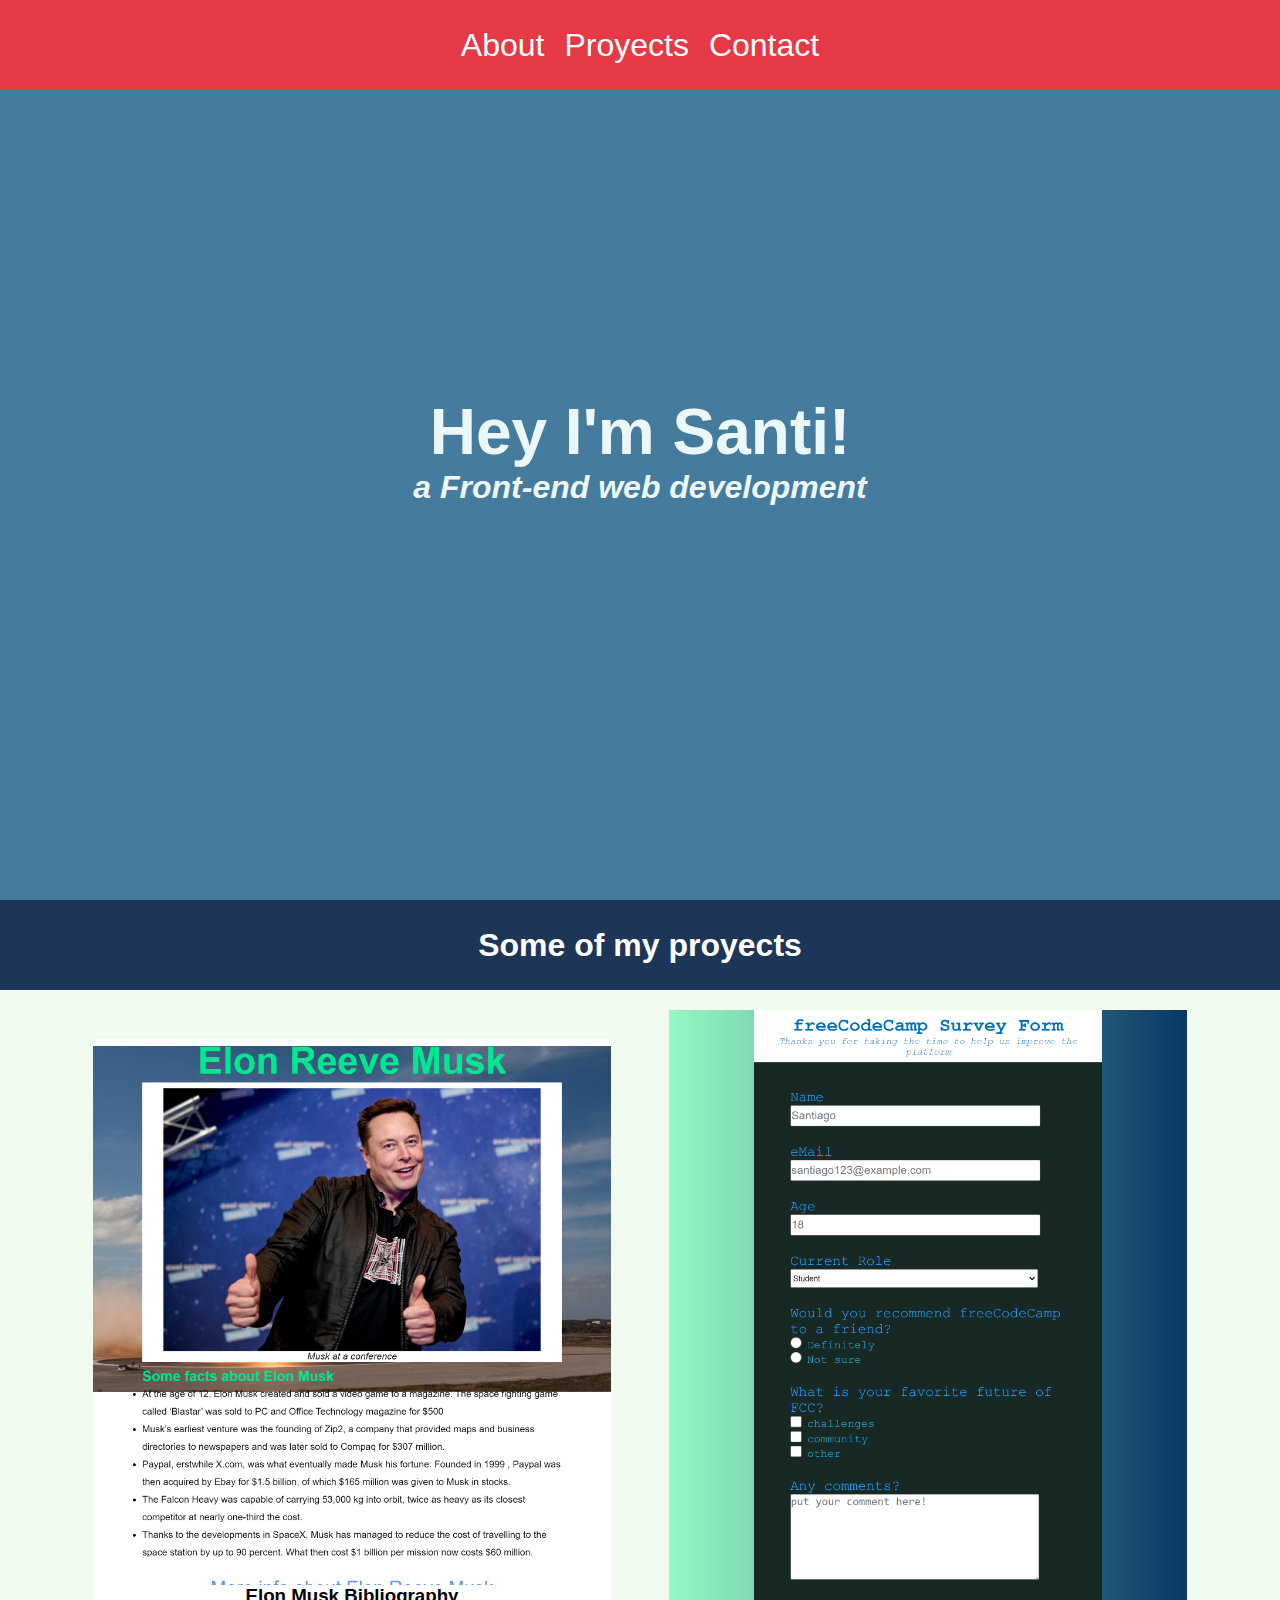
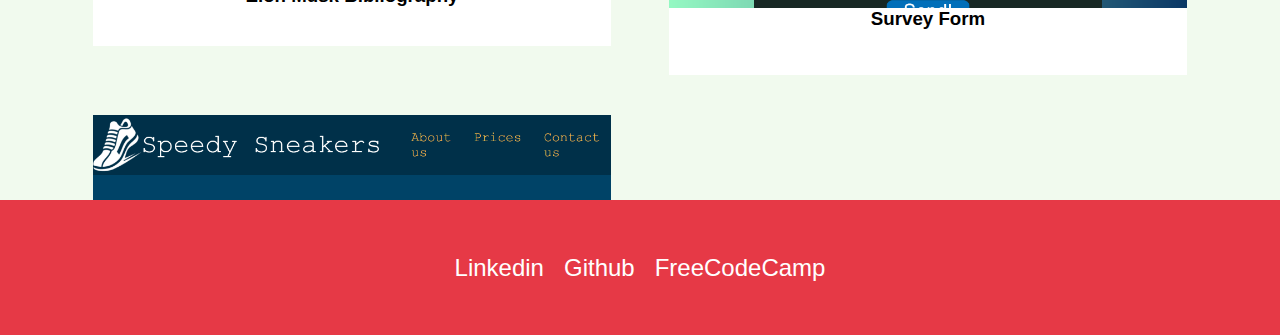
==== index.html @ b07e13bd "agrego el proyecto principal desde el cual se visualizan los demas proyectos creados" ====
<!DOCTYPE html>
<html lang="en">
<head>
    <meta charset="UTF-8">
    <meta http-equiv="X-UA-Compatible" content="IE=edge">
    <meta name="viewport" content="width=device-width, initial-scale=1.0">
    <title>Document</title>
    <link rel="stylesheet" href="style.css">
</head>
<body>
    
    <nav id="navbar">
        <ul>
            <li><a href="#welcome-section">About</a></li>
            <li><a href="#proyects">Proyects</a></li>
            <li><a href="#contact">Contact</a></li>
        </ul>
    </nav>

    <div id="welcome-section">
        <h1>Hey I'm Santi!</h1>
        <h2>a Front-end web development</h2>
    </div>

    <div id="proyects">
        <h2>Some of my proyects</h2>
        <div class="proyects-tiles">
            <div class="proyect-tile">
                <a href="proyects/proyect 1 FCC/index.html"> 
                    <img src="media/1.png" alt="">
                </a>
                <h3 class="proyect-description">Elon Musk Bibliography</h3>
            </div>        
            <div class="proyect-tile">
                <a href="proyects/proyect 2 FCC/index.html"><img src="media/2.png" alt=""></a>
                <h3 class="proyect-description">Survey Form</h3>
            </div>        
            <div class="proyect-tile">
                <a href="proyects/proyect 3 FCC/aver.html"><img src="media/3.png" alt=""></a>
                <h3 class="proyect-description">Landing Page</h3>
            </div>    
            <div class="proyect-tile">
                <a href="proyects/proyect 4 FCC/index.html"><img src="media/4.png" alt=""></a>
                <h3 class="proyect-description">Technical Documentation</h3>
            </div>    
        </div>
    </div>

    <div id="contact">
        <div class="contact-tile" id="linkedin"><a href="https://www.linkedin.com/in/santiago-bruno/" target="_blank">Linkedin</a></div>
        <div class="contact-tile" id="github"><a href="" target="_blank">Github</a></div>
        <div class="contact-tile" id="freecodecamp"><a id="profile-link" href="https://www.freecodecamp.org/soysantiagobruno" target="_blank">FreeCodeCamp</a></div>
    </div>


    <!-- freeCodeCamp test -->
    <script src="https://cdn.freecodecamp.org/testable-projects-fcc/v1/bundle.js"></script>
</body>
</html>
---- style.css ----
*{
    margin: 0px;
    padding: 0px;
    font-family: 'Gill Sans', 'Gill Sans MT', Calibri, 'Trebuchet MS', sans-serif;
}

#navbar{
    width: 100%;
    height: 10vh;
    background-color: #E63946;

    display: flex;
    justify-content: center;
    align-items: center;

    font-size: 2rem;

    position: fixed;
}

#navbar a{
    text-decoration: none;
    color: #fff;
}

#navbar a:hover{
    color: #4361EE;
    text-shadow: 1px 1px 10px white;
}

nav ul{
    display: flex;

    list-style: none;
}
nav li{
    padding: 0px 10px;
}

#welcome-section{
    width: 100%;
    height: 100vh;
    background-color: #457B9D;
    color: #ECF7F8;
    text-align: center;

    display: flex;
    flex-direction: column;
    justify-content: center;
    align-items: center;

    font-size: 2rem;
}

#welcome-section h2{
    font-style: italic;
    font-size: 2rem;
}

#proyects{
    width: 100%;
    height: 100vh;
    background-color: #F1FAEE;

    display: grid;
    justify-content: center;
    justify-items: center;
    grid-template-columns: 1fr;
    grid-template-rows: 10vh 90vh;
    grid-template-areas: "title" "tiles";
}

#proyects h2{
    width: 100%;
    grid-area: title;
    background-color: #1D3557;
    color: #fff;

    display: flex;
    justify-content: center;
    align-items: center;

    font-size: 2rem;
}

.proyects-tiles{
    grid-area: tiles;
    width: 90%;

    display: flex;
    flex-wrap: wrap;
    justify-content: space-around;
    align-items: center;

    overflow: scroll;
}

.proyect-tile{
    max-width: 45%;
    min-width: 25%;  
    min-height: min-content;  
    max-height: 45%;
    overflow: hidden;

    background-color: cadetblue;
    
    margin: 20px 0px;

    display: grid;
    grid-template-columns: 1fr;
    grid-template-rows: 90% 10% ;
    grid-template-areas: "img" "description";
}

.proyect-tile:hover{
    box-shadow: 5px 5px 40px black;
}

.proyect-tile img{
    grid-area: img;
    max-width: 100%;
}

.proyect-description{
    grid-area: description;
    background-color: #fff;
    text-align: center;
}

#contact{
    width: 100%;
    height: 15vh;
    background-color: #E63946;

    display: flex;
    align-items: center;
    justify-content: center;
    
}

.contact-tile{
    width: min-content;
    height: 10vh;
    margin: 0px 10px;

    display: flex;
    justify-content: center;
    align-items: center;

    font-size: 1.5rem;
}

.contact-tile a{
    text-decoration: none;
    color: #fff;
}

.contact-tile a:hover{
    color: deepskyblue;
}

@media screen and (max-width:800px){
    .proyect-tile{
        min-width: 45%;
        max-width: 45%;
    }

    #contact{
        height: 5vh;
    }
}
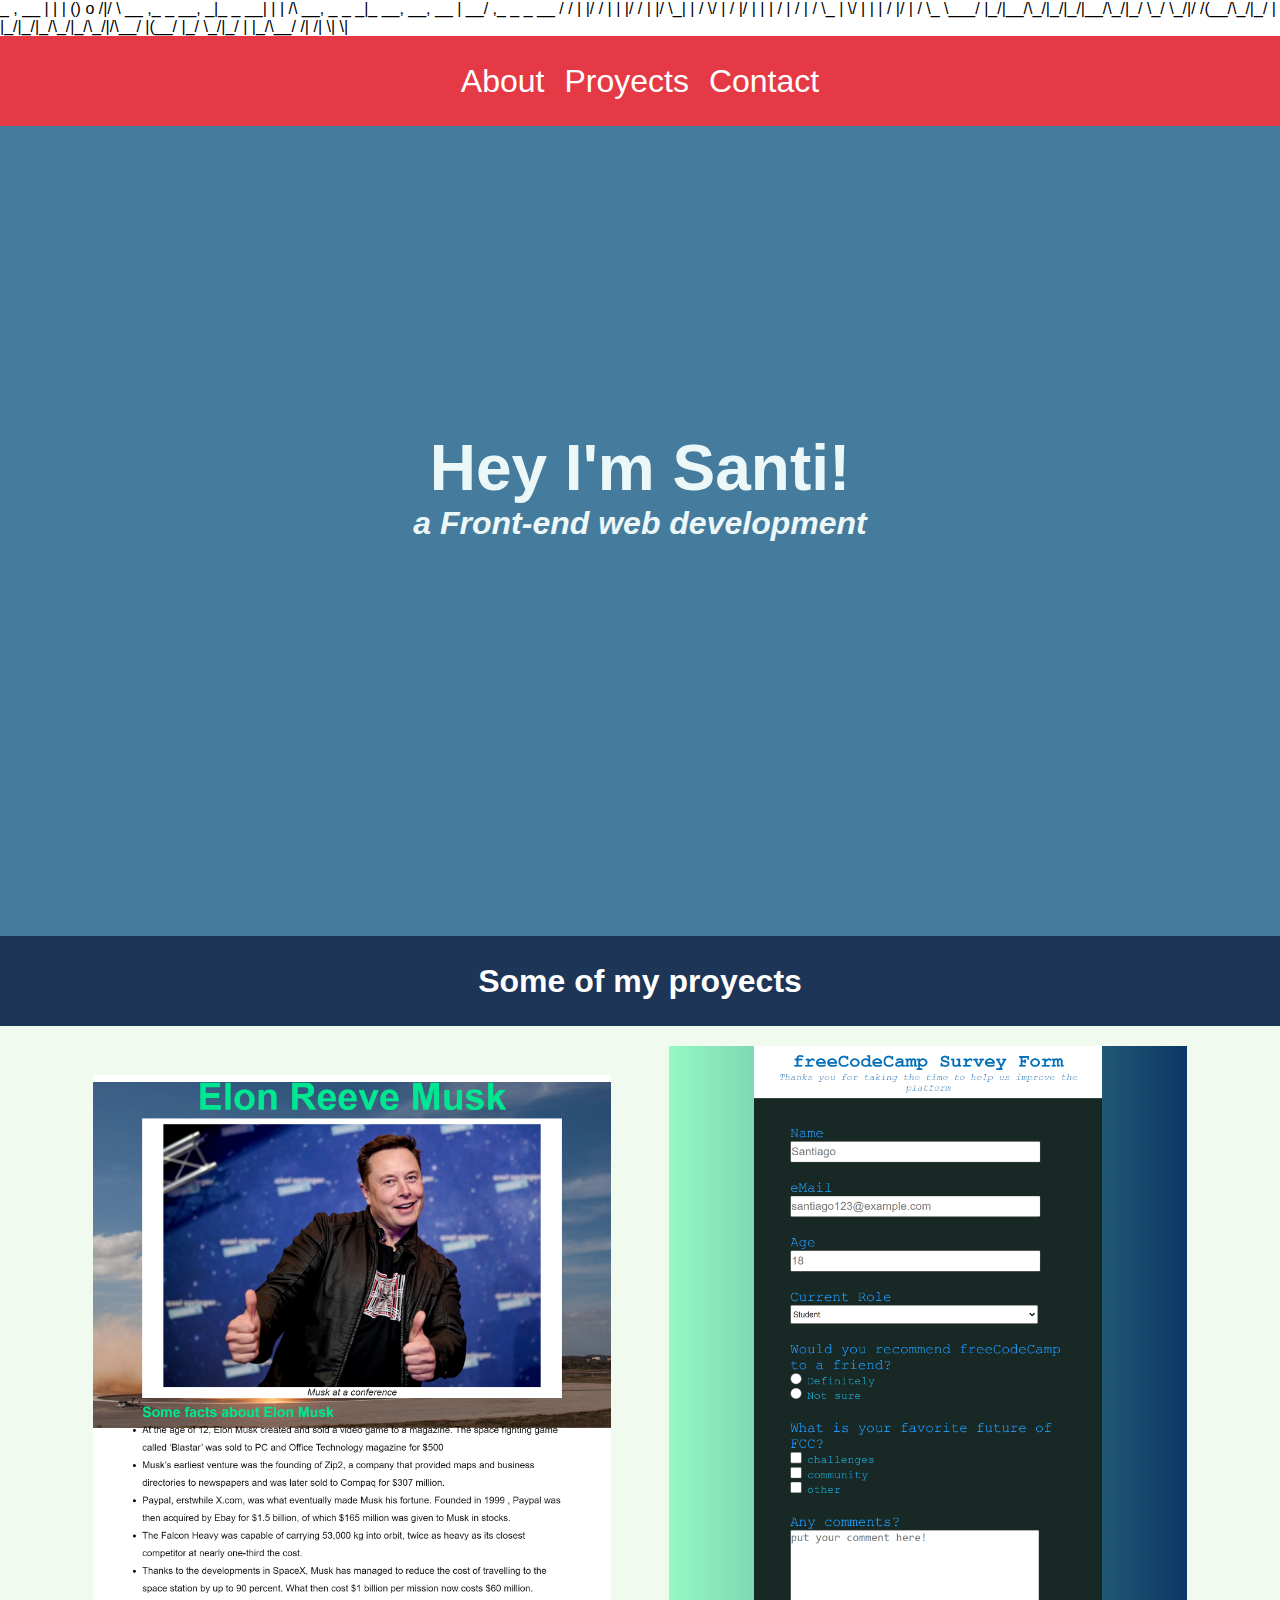
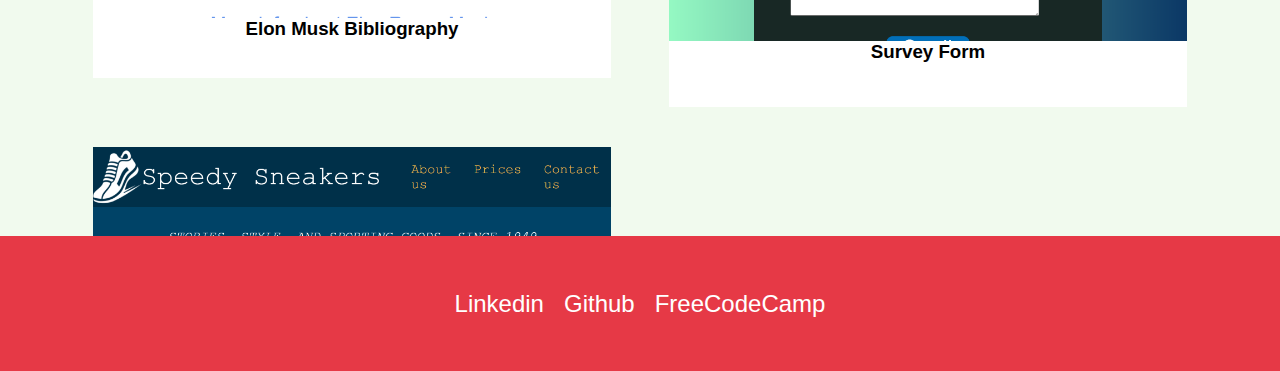
==== commit 1a14b205: "corrección links de contacto" ====
--- a/index.html
+++ b/index.html
@@ -1,3 +1,10 @@
+                                      _                                                       , __                           
+                                |    | |            ()                  o                    /|/  \                          
+  __   ,_    _   __, _|_  _   __|    | |            /\  __,   _  _  _|_     __,   __,  __     | __/ ,_           _  _    __  
+ /    /  |  |/  /  |  |  |/  /  |    |/ \_|   |    /  \/  |  / |/ |  |  |  /  |  /  | /  \_   |   \/  |  |   |  / |/ |  /  \_
+ \___/   |_/|__/\_/|_/|_/|__/\_/|_/   \_/  \_/|/  /(__/\_/|_/  |  |_/|_/|_/\_/|_/\_/|/\__/    |(__/   |_/ \_/|_/  |  |_/\__/ 
+                                             /|                                    /|                                        
+                                             \|                                    \|                                        
 <!DOCTYPE html>
 <html lang="en">
 <head>
@@ -48,12 +55,9 @@
 
     <div id="contact">
         <div class="contact-tile" id="linkedin"><a href="https://www.linkedin.com/in/santiago-bruno/" target="_blank">Linkedin</a></div>
-        <div class="contact-tile" id="github"><a href="" target="_blank">Github</a></div>
-        <div class="contact-tile" id="freecodecamp"><a id="profile-link" href="https://www.freecodecamp.org/soysantiagobruno" target="_blank">FreeCodeCamp</a></div>
+        <div class="contact-tile" id="github"><a href="https://github.com/soySantiagoBruno" target="_blank">Github</a></div>
+        <div class="contact-tile" id="freecodecamp"><a id="profile-link" href="https://www.freecodecamp.org/Santiago_Bruno" target="_blank">FreeCodeCamp</a></div>
     </div>
-
-
-    <!-- freeCodeCamp test -->
-    <script src="https://cdn.freecodecamp.org/testable-projects-fcc/v1/bundle.js"></script>
+    
 </body>
 </html>
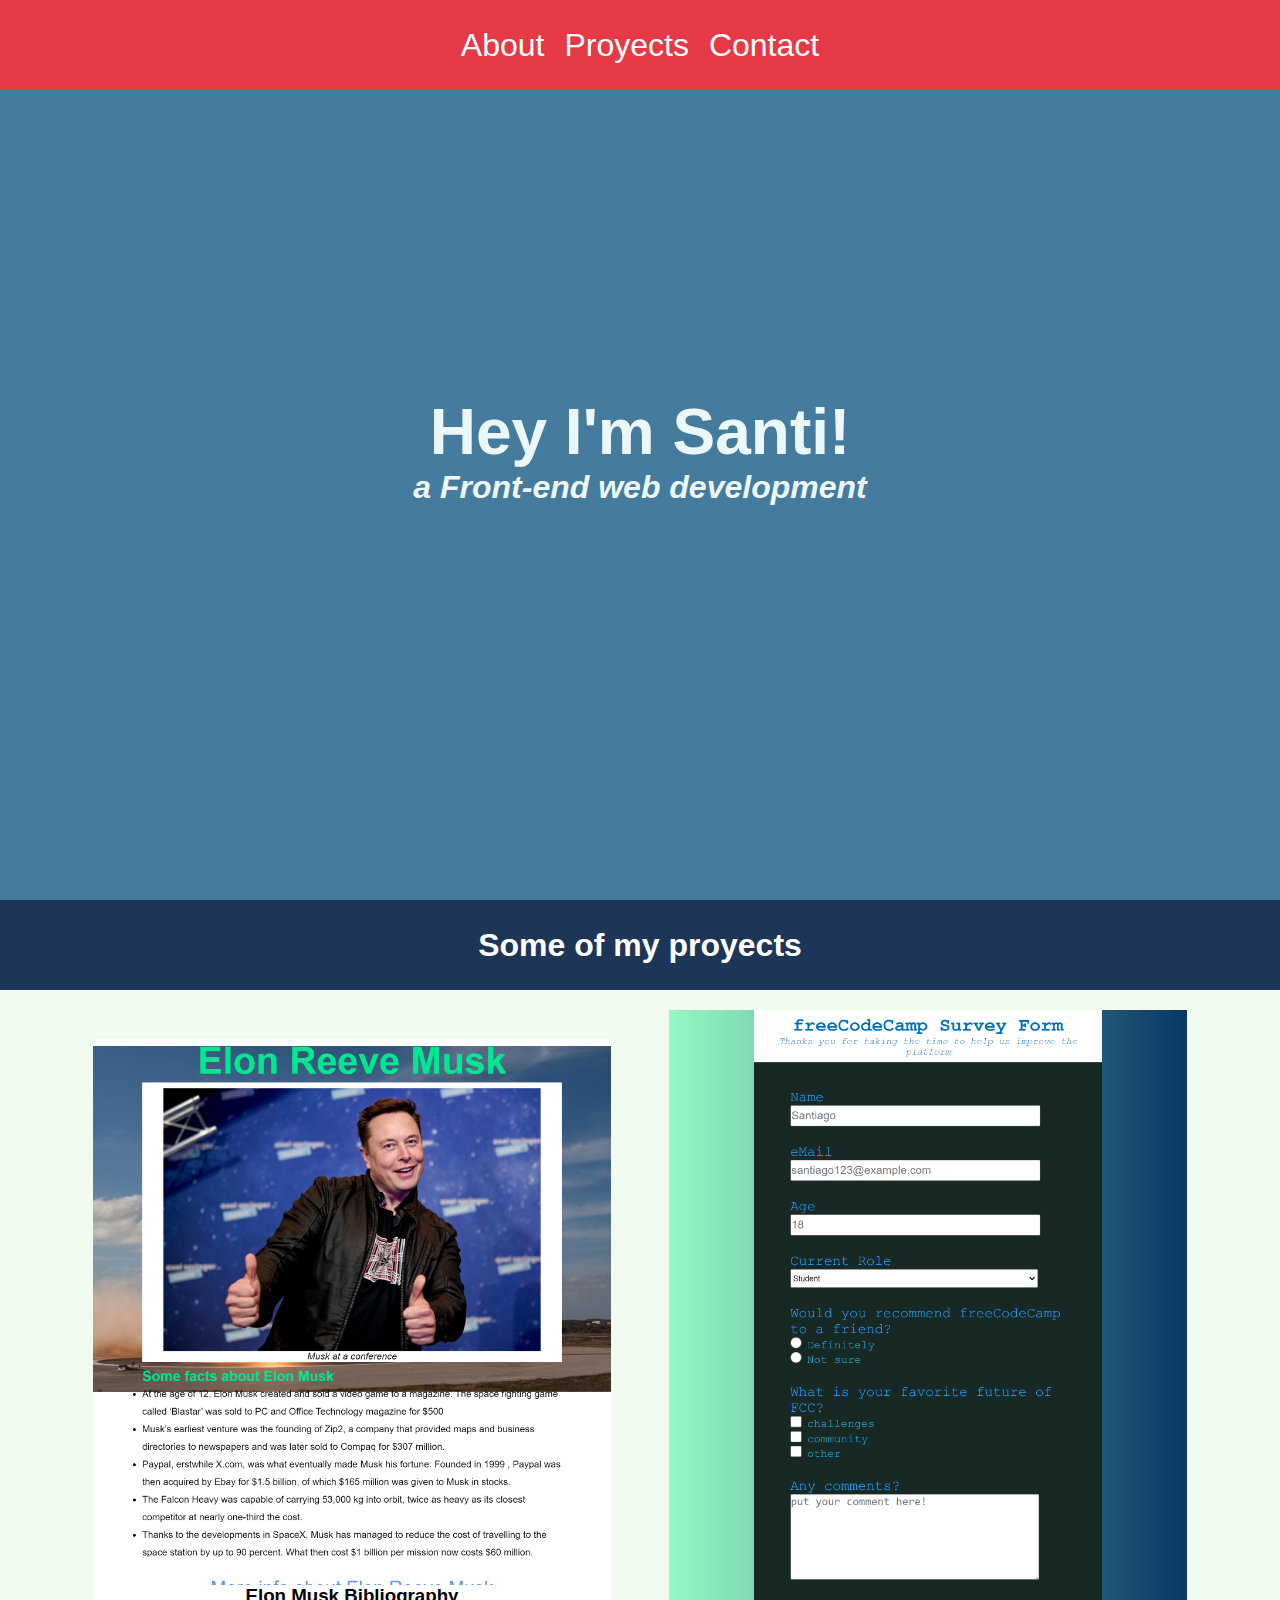
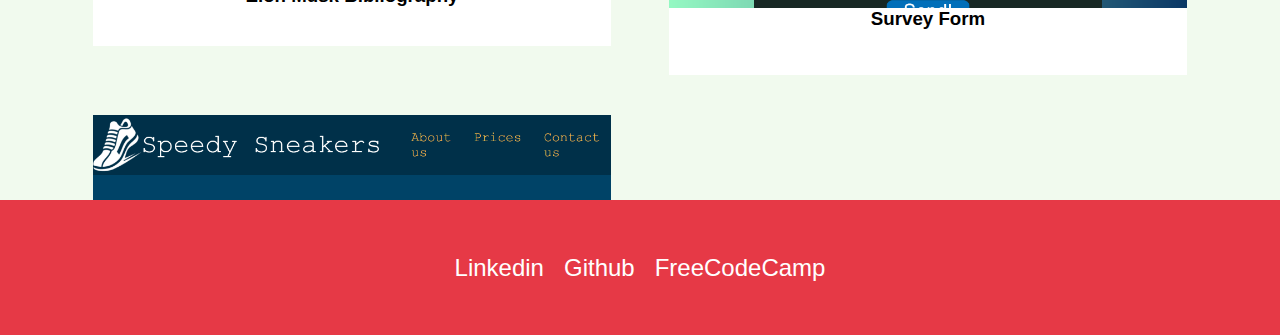
==== commit 8a8da8fc: "Update index.html" ====
--- a/index.html
+++ b/index.html
@@ -1,10 +1,3 @@
-                                      _                                                       , __                           
-                                |    | |            ()                  o                    /|/  \                          
-  __   ,_    _   __, _|_  _   __|    | |            /\  __,   _  _  _|_     __,   __,  __     | __/ ,_           _  _    __  
- /    /  |  |/  /  |  |  |/  /  |    |/ \_|   |    /  \/  |  / |/ |  |  |  /  |  /  | /  \_   |   \/  |  |   |  / |/ |  /  \_
- \___/   |_/|__/\_/|_/|_/|__/\_/|_/   \_/  \_/|/  /(__/\_/|_/  |  |_/|_/|_/\_/|_/\_/|/\__/    |(__/   |_/ \_/|_/  |  |_/\__/ 
-                                             /|                                    /|                                        
-                                             \|                                    \|                                        
 <!DOCTYPE html>
 <html lang="en">
 <head>
